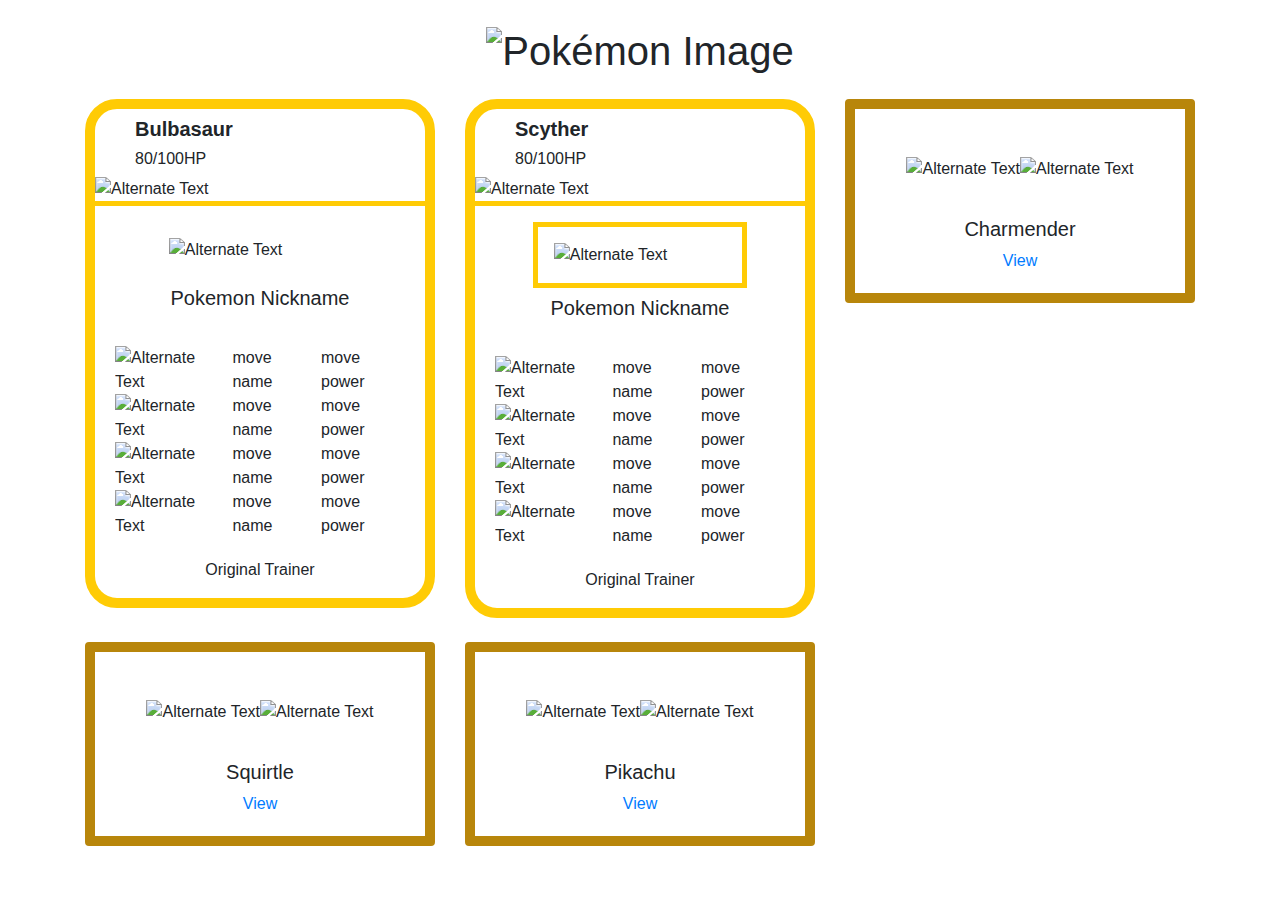
==== src/main/resources/template/index.html @ 8fb3296a "refactor(index.html): adds new card to see different models and change card background and border" ====
<!DOCTYPE html>
<html lang="en">

<head>
    <meta charset="UTF-8">
    <meta name="viewport" content="width=device-width, initial-scale=1.0">
    <title>Responsive Grid with Bootstrap - Cards</title>
    <!-- Aggiungi il link al tuo file CSS personalizzato -->
    <link rel="stylesheet" href="styles.css">
    <link href="//maxcdn.bootstrapcdn.com/bootstrap/4.1.1/css/bootstrap.min.css" rel="stylesheet" id="bootstrap-css">
    <script src="//maxcdn.bootstrapcdn.com/bootstrap/4.1.1/js/bootstrap.min.js"></script>
    <script src="//cdnjs.cloudflare.com/ajax/libs/jquery/3.2.1/jquery.min.js"></script>
</head>
<body>
<div class="container mt-4">
    <h1 class="text-center">
        <img src="https://cdn.discordapp.com/attachments/1130876162403467354/1130880734689771530/11zon_cropped.png"
             class="img-fluid" alt="Pokémon Image">
    </h1>
</div>

<div class="container">
        <div class="row my-md-4" id="ads">
            <!-- Category Card -->
            <div class="col-md-4 mb-4">
                <div class="card grass-gradient-bg" style="border: 10px solid #ffcb05; border-radius: 2em">
                    <div style="border-bottom: 5px solid #ffcb05">
                        <div class="pl-4">
                            <div class="d-flex justify-content-start px-3 pt-2 ad-title">
                                <h5 class="font-weight-bold">Bulbasaur</h5>
                            </div>
                            <div class="d-flex justify-content-start px-3 ad-title">
                                <h6>80/100HP</h6>
                            </div>
                        </div>
                        <img class="img-fluid icon-type" src="https://i.imgur.com/BtPM9xr.png" alt="Alternate Text" />
                    </div>
                    <div class="card-image d-flex justify-content-center mt-3">
                        <img class="img-fluid p-3" width="65%" src="https://raw.githubusercontent.com/PokeAPI/sprites/master/sprites/pokemon/other/home/1.png" alt="Alternate Text" />
                    </div>
                    <div class="d-flex justify-content-center mt-2">
                        <h5>Pokemon Nickname</h5>
                    </div>
                    <div class="card-body border-yellow mt-2">
                        <ul class="list-group">
                            <ul class="list-inline">
                                <div class="d-flex justify-content-between">
                                    <li class="list-inline-item">
                                        <img width="30px" height="30px" src="https://i.imgur.com/BtPM9xr.png" alt="Alternate Text" />
                                    </li>
                                    <li class="list-inline-item">move name</li>
                                    <li class="list-inline-item">move power</li>
                                </div>
                            </ul>
                            <ul class="list-inline">
                                <div class="d-flex justify-content-between">
                                    <li class="list-inline-item">
                                        <img width="30px" height="30px" src="https://i.imgur.com/WerWKO0.png" alt="Alternate Text" />
                                    </li>
                                    <li class="list-inline-item">move name</li>
                                    <li class="list-inline-item">move power</li>
                                </div>
                            </ul>
                            <ul class="list-inline">
                                <div class="d-flex justify-content-between">
                                    <li class="list-inline-item">
                                        <img width="30px" height="30px" src="https://i.imgur.com/BtPM9xr.png" alt="Alternate Text" />
                                    </li>
                                    <li class="list-inline-item">move name</li>
                                    <li class="list-inline-item">move power</li>
                                </div>
                            </ul>
                            <ul class="list-inline">
                                <div class="d-flex justify-content-between">
                                    <li class="list-inline-item">
                                        <img width="30px" height="30px" src="https://i.imgur.com/uEeFwee.png" alt="Alternate Text" />
                                    </li>
                                    <li class="list-inline-item">move name</li>
                                    <li class="list-inline-item">move power</li>
                                </div>
                            </ul>
                        </ul>
                    </div>
                    <div class="px-2 d-flex justify-content-center pokemon-trainer">
                        <p>Original Trainer</p>
                    </div>
                </div>
            </div>
            <div class="col-md-4 mb-4">
                <div class="card" style="border: 10px solid #ffcb05; border-radius: 2em">
                    <div style="border-bottom: 5px solid #ffcb05">
                        <div class="pl-4">
                            <div class="d-flex justify-content-start pt-2 px-3 ad-title">
                                    <h5 class="font-weight-bold">Scyther</h5>
                            </div>
                            <div class="d-flex justify-content-start px-3 ad-title">
                                <h6>80/100HP</h6>
                            </div>
                        </div>
                        <img class="img-fluid icon-type" src="https://i.imgur.com/2ngWiIE.png" alt="Alternate Text" />
                    </div>
                    <div class="card-image d-flex justify-content-center mt-3">
                        <img class="img-fluid ground-gradient-bg p-3" width="65%" style="border: 5px solid #ffcb05" src="https://raw.githubusercontent.com/PokeAPI/sprites/master/sprites/pokemon/other/home/123.png" alt="Alternate Text" />
                    </div>
                    <div class="d-flex justify-content-center mt-2">
                        <h5>Pokemon Nickname</h5>
                    </div>
                    <div class="card-body border-yellow mt-2">
                        <ul class="list-group">
                            <ul class="list-inline">
                                <div class="d-flex justify-content-between">
                                    <li class="list-inline-item">
                                        <img width="30px" height="30px" src="https://i.imgur.com/BtPM9xr.png" alt="Alternate Text" />
                                    </li>
                                    <li class="list-inline-item">move name</li>
                                    <li class="list-inline-item">move power</li>
                                </div>
                            </ul>
                            <ul class="list-inline">
                                <div class="d-flex justify-content-between">
                                    <li class="list-inline-item">
                                        <img width="30px" height="30px" src="https://i.imgur.com/WerWKO0.png" alt="Alternate Text" />
                                    </li>
                                    <li class="list-inline-item">move name</li>
                                    <li class="list-inline-item">move power</li>
                                </div>
                            </ul>
                            <ul class="list-inline">
                                <div class="d-flex justify-content-between">
                                    <li class="list-inline-item">
                                        <img width="30px" height="30px" src="https://i.imgur.com/BtPM9xr.png" alt="Alternate Text" />
                                    </li>
                                    <li class="list-inline-item">move name</li>
                                    <li class="list-inline-item">move power</li>
                                </div>
                            </ul>
                            <ul class="list-inline">
                                <div class="d-flex justify-content-between">
                                    <li class="list-inline-item">
                                        <img width="30px" height="30px" src="https://i.imgur.com/uEeFwee.png" alt="Alternate Text" />
                                    </li>
                                    <li class="list-inline-item">move name</li>
                                    <li class="list-inline-item">move power</li>
                                </div>
                            </ul>
                        </ul>
                    </div>
                    <div class="px-2 d-flex justify-content-center pokemon-trainer">
                        <p>Original Trainer</p>
                    </div>
                </div>
            </div>
            <div class="col-md-4 mb-4">
                <div class="card rounded fire-gradient-bg" style="border: 10px solid #b8860b">
                    <div class="card-image d-flex justify-content-center mt-5 mb-3">
                        <img class="img-fluid icon-type" src="https://i.imgur.com/PIfsuGY.png" alt="Alternate Text" />
                        <img class="img-fluid" src="https://raw.githubusercontent.com/PokeAPI/sprites/master/sprites/pokemon/other/dream-world/4.svg" alt="Alternate Text" />
                    </div>
                    <div class="card-body text-center border-yellow">
                        <div class="ad-title m-auto">
                            <h5>Charmender</h5>
                        </div>
                        <a class="ad-btn" href="#">View</a>
                    </div>
                </div>
            </div>

            <div class="col-md-4 mb-4">
                <div class="card rounded water-gradient-bg" style="border: 10px solid #b8860b">
                    <div class="card-image d-flex justify-content-center mt-5 mb-3">
                        <img class="img-fluid icon-type" src="https://i.imgur.com/AITT6dU.png" alt="Alternate Text" />
                        <img class="img-fluid" src="" alt="Alternate Text" />
                    </div>
                    <div class="card-body text-center border-yellow">
                        <div class="ad-title m-auto">
                            <h5>Squirtle</h5>
                        </div>
                        <a class="ad-btn" href="#">View</a>
                    </div>
                </div>
            </div>

            <div class="col-md-4 mb-4">
                <div class="card rounded electric-gradient-bg" style="border: 10px solid #b8860b">
                    <div class="card-image d-flex justify-content-center mt-5 mb-3">
                        <img class="img-fluid icon-type" src="https://i.imgur.com/TKgE4D4.png" alt="Alternate Text" />
                        <img class="img-fluid" src="https://raw.githubusercontent.com/PokeAPI/sprites/master/sprites/pokemon/other/dream-world/25.svg" alt="Alternate Text" />
                    </div>
                    <div class="card-body text-center border-yellow">
                        <div class="ad-title m-auto">
                            <h5>Pikachu</h5>
                        </div>
                        <a class="ad-btn" href="#">View</a>
                    </div>
                </div>
            </div>

        </div>
</div>
</body>

</html>
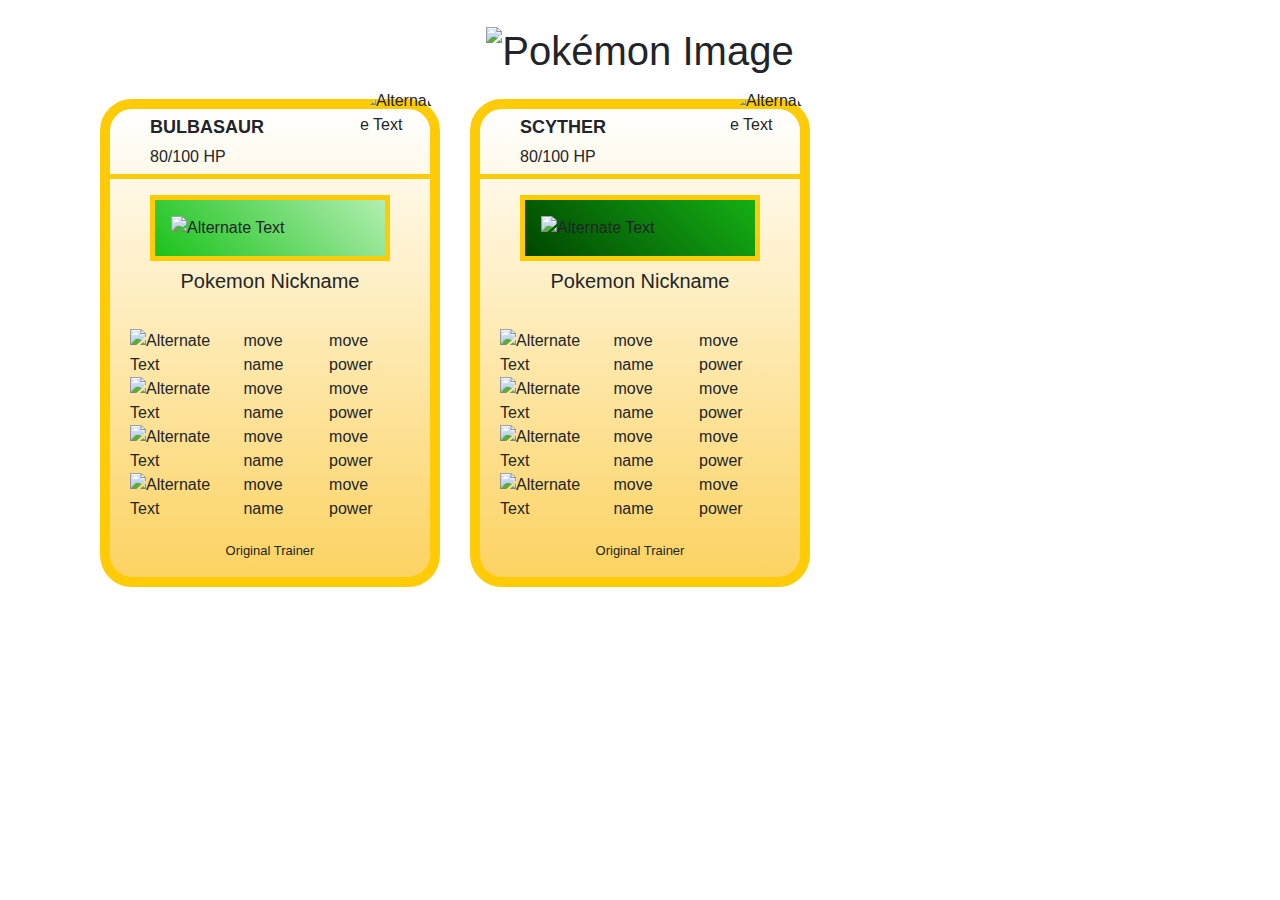
==== commit d1d33e65: "refactor(index.html - style.css): edits card style" ====
--- a/src/main/resources/template/index.html
+++ b/src/main/resources/template/index.html
@@ -22,26 +22,26 @@
 <div class="container">
         <div class="row my-md-4" id="ads">
             <!-- Category Card -->
-            <div class="col-md-4 mb-4">
-                <div class="card grass-gradient-bg" style="border: 10px solid #ffcb05; border-radius: 2em">
+            <div class="col-md-4 mb-4 ">
+                <div class="card gradient-bg" style="border: 10px solid #ffcb05; border-radius: 2em">
                     <div style="border-bottom: 5px solid #ffcb05">
                         <div class="pl-4">
                             <div class="d-flex justify-content-start px-3 pt-2 ad-title">
                                 <h5 class="font-weight-bold">Bulbasaur</h5>
                             </div>
                             <div class="d-flex justify-content-start px-3 ad-title">
-                                <h6>80/100HP</h6>
+                                <h6>80/100 HP</h6>
                             </div>
                         </div>
                         <img class="img-fluid icon-type" src="https://i.imgur.com/BtPM9xr.png" alt="Alternate Text" />
                     </div>
                     <div class="card-image d-flex justify-content-center mt-3">
-                        <img class="img-fluid p-3" width="65%" src="https://raw.githubusercontent.com/PokeAPI/sprites/master/sprites/pokemon/other/home/1.png" alt="Alternate Text" />
+                        <img class="img-fluid grass-gradient-bg p-3" width="75%" style="border: 5px solid #ffcb05" src="https://raw.githubusercontent.com/PokeAPI/sprites/master/sprites/pokemon/other/home/1.png" alt="Alternate Text" />
                     </div>
                     <div class="d-flex justify-content-center mt-2">
                         <h5>Pokemon Nickname</h5>
                     </div>
-                    <div class="card-body border-yellow mt-2">
+                    <div class="card-body mt-2">
                         <ul class="list-group">
                             <ul class="list-inline">
                                 <div class="d-flex justify-content-between">
@@ -87,25 +87,25 @@
                 </div>
             </div>
             <div class="col-md-4 mb-4">
-                <div class="card" style="border: 10px solid #ffcb05; border-radius: 2em">
+                <div class="card gradient-bg" style="border: 10px solid #ffcb05; border-radius: 2em">
                     <div style="border-bottom: 5px solid #ffcb05">
                         <div class="pl-4">
                             <div class="d-flex justify-content-start pt-2 px-3 ad-title">
                                     <h5 class="font-weight-bold">Scyther</h5>
                             </div>
                             <div class="d-flex justify-content-start px-3 ad-title">
-                                <h6>80/100HP</h6>
+                                <h6>80/100 HP</h6>
                             </div>
                         </div>
                         <img class="img-fluid icon-type" src="https://i.imgur.com/2ngWiIE.png" alt="Alternate Text" />
                     </div>
                     <div class="card-image d-flex justify-content-center mt-3">
-                        <img class="img-fluid ground-gradient-bg p-3" width="65%" style="border: 5px solid #ffcb05" src="https://raw.githubusercontent.com/PokeAPI/sprites/master/sprites/pokemon/other/home/123.png" alt="Alternate Text" />
+                        <img class="img-fluid bug-gradient-bg p-3" width="75%" style="border: 5px solid #ffcb05" src="https://raw.githubusercontent.com/PokeAPI/sprites/master/sprites/pokemon/other/home/123.png" alt="Alternate Text" />
                     </div>
                     <div class="d-flex justify-content-center mt-2">
                         <h5>Pokemon Nickname</h5>
                     </div>
-                    <div class="card-body border-yellow mt-2">
+                    <div class="card-body  mt-2">
                         <ul class="list-group">
                             <ul class="list-inline">
                                 <div class="d-flex justify-content-between">
@@ -150,51 +150,6 @@
                     </div>
                 </div>
             </div>
-            <div class="col-md-4 mb-4">
-                <div class="card rounded fire-gradient-bg" style="border: 10px solid #b8860b">
-                    <div class="card-image d-flex justify-content-center mt-5 mb-3">
-                        <img class="img-fluid icon-type" src="https://i.imgur.com/PIfsuGY.png" alt="Alternate Text" />
-                        <img class="img-fluid" src="https://raw.githubusercontent.com/PokeAPI/sprites/master/sprites/pokemon/other/dream-world/4.svg" alt="Alternate Text" />
-                    </div>
-                    <div class="card-body text-center border-yellow">
-                        <div class="ad-title m-auto">
-                            <h5>Charmender</h5>
-                        </div>
-                        <a class="ad-btn" href="#">View</a>
-                    </div>
-                </div>
-            </div>
-
-            <div class="col-md-4 mb-4">
-                <div class="card rounded water-gradient-bg" style="border: 10px solid #b8860b">
-                    <div class="card-image d-flex justify-content-center mt-5 mb-3">
-                        <img class="img-fluid icon-type" src="https://i.imgur.com/AITT6dU.png" alt="Alternate Text" />
-                        <img class="img-fluid" src="" alt="Alternate Text" />
-                    </div>
-                    <div class="card-body text-center border-yellow">
-                        <div class="ad-title m-auto">
-                            <h5>Squirtle</h5>
-                        </div>
-                        <a class="ad-btn" href="#">View</a>
-                    </div>
-                </div>
-            </div>
-
-            <div class="col-md-4 mb-4">
-                <div class="card rounded electric-gradient-bg" style="border: 10px solid #b8860b">
-                    <div class="card-image d-flex justify-content-center mt-5 mb-3">
-                        <img class="img-fluid icon-type" src="https://i.imgur.com/TKgE4D4.png" alt="Alternate Text" />
-                        <img class="img-fluid" src="https://raw.githubusercontent.com/PokeAPI/sprites/master/sprites/pokemon/other/dream-world/25.svg" alt="Alternate Text" />
-                    </div>
-                    <div class="card-body text-center border-yellow">
-                        <div class="ad-title m-auto">
-                            <h5>Pikachu</h5>
-                        </div>
-                        <a class="ad-btn" href="#">View</a>
-                    </div>
-                </div>
-            </div>
-
         </div>
 </div>
 </body>
--- a/src/main/resources/template/styles.css
+++ b/src/main/resources/template/styles.css
@@ -0,0 +1,66 @@
+@import url('https://fonts.googleapis.com/css?family=Open+Sans');
+@import url('https://fonts.googleapis.com/css?family=Montserrat');
+
+body {
+ font-family: 'Montserrat', sans-serif;
+ background-image: url('https://images6.alphacoders.com/328/thumb-1920-328013.jpg');
+ background-size: cover;
+ background-repeat: no-repeat;
+}
+
+/* Category Ads */
+
+#ads {
+ margin: 30px 0 30px 0;
+
+}
+
+#ads .icon-type {
+ position: absolute;
+ right: -10px;
+ top: -20px;
+ border-radius: 50%;
+ width: 80px;
+ height: 80px;
+}
+
+.bug-gradient-bg {
+ background: linear-gradient(45deg, #004600, #15af15);
+}
+
+.fire-gradient-bg {
+ background: linear-gradient(80deg, #FFCC66, #FF9933);
+}
+
+.water-gradient-bg {
+ background: linear-gradient(80deg, #99CCFF, #66A3FF);
+}
+
+.electric-gradient-bg {
+ background: linear-gradient(180deg, #FFFF99, #FFCC66);
+}
+
+.grass-gradient-bg {
+ background: linear-gradient(45deg, #1ac21a, #b1eeb1);
+}
+
+.gradient-bg {
+ background: linear-gradient(180deg, #ffffff, #fcd362);
+}
+
+#ads .card:hover {
+ box-shadow: 12px 15px 20px 0px rgba(46,61,73,0.15);
+ border-radius: 2em;
+ transition: all 0.3s ease;
+ transform: scale(1.3);
+ z-index: 1;
+}
+
+#ads .ad-title h5 {
+ text-transform: uppercase;
+ font-size: 18px;
+}
+
+.pokemon-trainer {
+ font-size: 13px;
+}
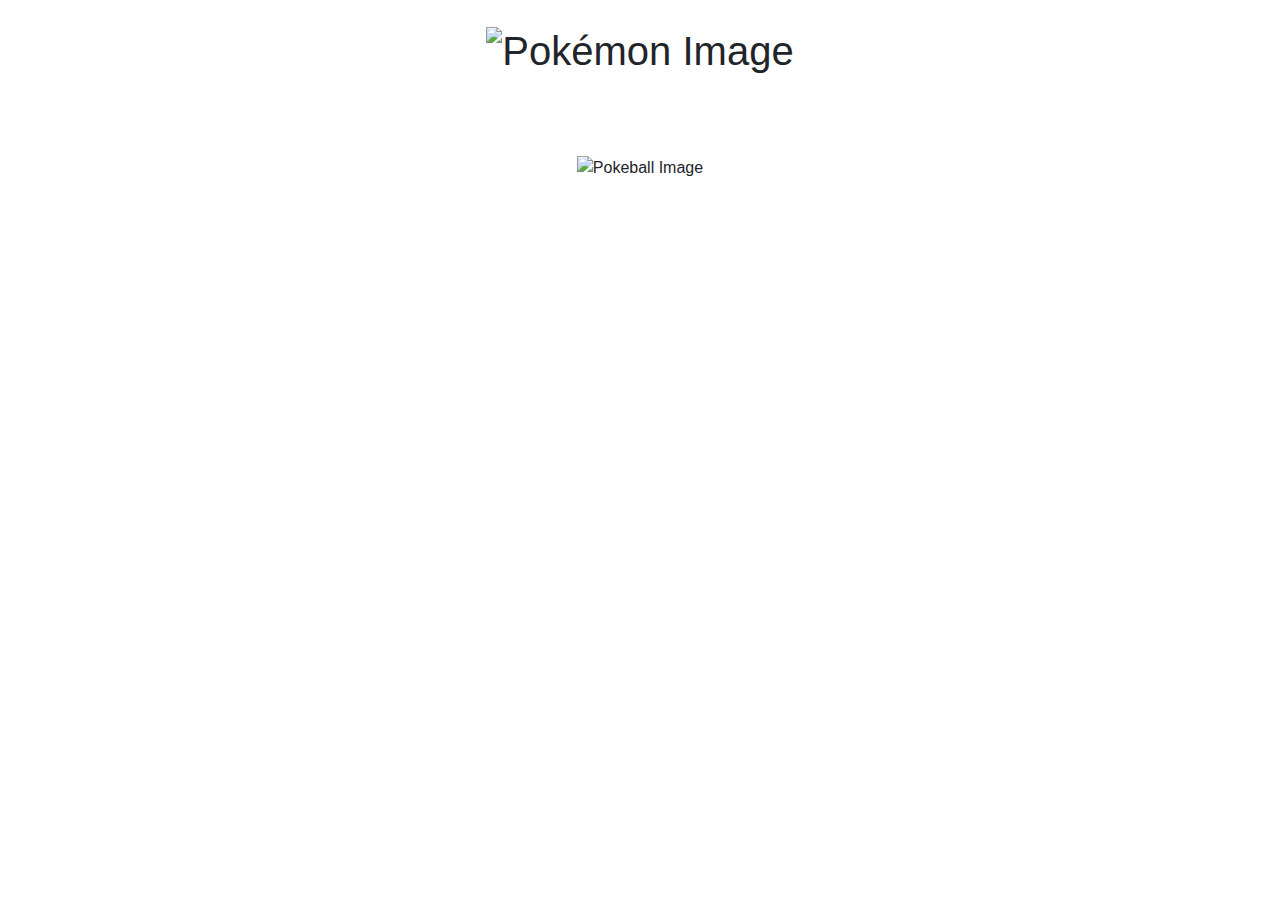
==== commit 053150bf: "refactor(style.css): adds trade-section class that uses external font with its link tag and other at" ====
--- a/src/main/resources/template/index.html
+++ b/src/main/resources/template/index.html
@@ -6,152 +6,39 @@
     <meta name="viewport" content="width=device-width, initial-scale=1.0">
     <title>Responsive Grid with Bootstrap - Cards</title>
     <!-- Aggiungi il link al tuo file CSS personalizzato -->
-    <link rel="stylesheet" href="styles.css">
+    <link rel="stylesheet" href="../css/styles.css">
     <link href="//maxcdn.bootstrapcdn.com/bootstrap/4.1.1/css/bootstrap.min.css" rel="stylesheet" id="bootstrap-css">
     <script src="//maxcdn.bootstrapcdn.com/bootstrap/4.1.1/js/bootstrap.min.js"></script>
     <script src="//cdnjs.cloudflare.com/ajax/libs/jquery/3.2.1/jquery.min.js"></script>
+    <link href="https://fonts.cdnfonts.com/css/pokemon-solid" rel="stylesheet">
 </head>
 <body>
-<div class="container mt-4">
-    <h1 class="text-center">
-        <img src="https://cdn.discordapp.com/attachments/1130876162403467354/1130880734689771530/11zon_cropped.png"
-             class="img-fluid" alt="Pokémon Image">
-    </h1>
-</div>
-
-<div class="container">
-        <div class="row my-md-4" id="ads">
-            <!-- Category Card -->
-            <div class="col-md-4 mb-4 ">
-                <div class="card gradient-bg" style="border: 10px solid #ffcb05; border-radius: 2em">
-                    <div style="border-bottom: 5px solid #ffcb05">
-                        <div class="pl-4">
-                            <div class="d-flex justify-content-start px-3 pt-2 ad-title">
-                                <h5 class="font-weight-bold">Bulbasaur</h5>
-                            </div>
-                            <div class="d-flex justify-content-start px-3 ad-title">
-                                <h6>80/100 HP</h6>
-                            </div>
-                        </div>
-                        <img class="img-fluid icon-type" src="https://i.imgur.com/BtPM9xr.png" alt="Alternate Text" />
-                    </div>
-                    <div class="card-image d-flex justify-content-center mt-3">
-                        <img class="img-fluid grass-gradient-bg p-3" width="75%" style="border: 5px solid #ffcb05" src="https://raw.githubusercontent.com/PokeAPI/sprites/master/sprites/pokemon/other/home/1.png" alt="Alternate Text" />
-                    </div>
-                    <div class="d-flex justify-content-center mt-2">
-                        <h5>Pokemon Nickname</h5>
-                    </div>
-                    <div class="card-body mt-2">
-                        <ul class="list-group">
-                            <ul class="list-inline">
-                                <div class="d-flex justify-content-between">
-                                    <li class="list-inline-item">
-                                        <img width="30px" height="30px" src="https://i.imgur.com/BtPM9xr.png" alt="Alternate Text" />
-                                    </li>
-                                    <li class="list-inline-item">move name</li>
-                                    <li class="list-inline-item">move power</li>
-                                </div>
-                            </ul>
-                            <ul class="list-inline">
-                                <div class="d-flex justify-content-between">
-                                    <li class="list-inline-item">
-                                        <img width="30px" height="30px" src="https://i.imgur.com/WerWKO0.png" alt="Alternate Text" />
-                                    </li>
-                                    <li class="list-inline-item">move name</li>
-                                    <li class="list-inline-item">move power</li>
-                                </div>
-                            </ul>
-                            <ul class="list-inline">
-                                <div class="d-flex justify-content-between">
-                                    <li class="list-inline-item">
-                                        <img width="30px" height="30px" src="https://i.imgur.com/BtPM9xr.png" alt="Alternate Text" />
-                                    </li>
-                                    <li class="list-inline-item">move name</li>
-                                    <li class="list-inline-item">move power</li>
-                                </div>
-                            </ul>
-                            <ul class="list-inline">
-                                <div class="d-flex justify-content-between">
-                                    <li class="list-inline-item">
-                                        <img width="30px" height="30px" src="https://i.imgur.com/uEeFwee.png" alt="Alternate Text" />
-                                    </li>
-                                    <li class="list-inline-item">move name</li>
-                                    <li class="list-inline-item">move power</li>
-                                </div>
-                            </ul>
-                        </ul>
-                    </div>
-                    <div class="px-2 d-flex justify-content-center pokemon-trainer">
-                        <p>Original Trainer</p>
-                    </div>
-                </div>
-            </div>
-            <div class="col-md-4 mb-4">
-                <div class="card gradient-bg" style="border: 10px solid #ffcb05; border-radius: 2em">
-                    <div style="border-bottom: 5px solid #ffcb05">
-                        <div class="pl-4">
-                            <div class="d-flex justify-content-start pt-2 px-3 ad-title">
-                                    <h5 class="font-weight-bold">Scyther</h5>
-                            </div>
-                            <div class="d-flex justify-content-start px-3 ad-title">
-                                <h6>80/100 HP</h6>
-                            </div>
-                        </div>
-                        <img class="img-fluid icon-type" src="https://i.imgur.com/2ngWiIE.png" alt="Alternate Text" />
-                    </div>
-                    <div class="card-image d-flex justify-content-center mt-3">
-                        <img class="img-fluid bug-gradient-bg p-3" width="75%" style="border: 5px solid #ffcb05" src="https://raw.githubusercontent.com/PokeAPI/sprites/master/sprites/pokemon/other/home/123.png" alt="Alternate Text" />
-                    </div>
-                    <div class="d-flex justify-content-center mt-2">
-                        <h5>Pokemon Nickname</h5>
-                    </div>
-                    <div class="card-body  mt-2">
-                        <ul class="list-group">
-                            <ul class="list-inline">
-                                <div class="d-flex justify-content-between">
-                                    <li class="list-inline-item">
-                                        <img width="30px" height="30px" src="https://i.imgur.com/BtPM9xr.png" alt="Alternate Text" />
-                                    </li>
-                                    <li class="list-inline-item">move name</li>
-                                    <li class="list-inline-item">move power</li>
-                                </div>
-                            </ul>
-                            <ul class="list-inline">
-                                <div class="d-flex justify-content-between">
-                                    <li class="list-inline-item">
-                                        <img width="30px" height="30px" src="https://i.imgur.com/WerWKO0.png" alt="Alternate Text" />
-                                    </li>
-                                    <li class="list-inline-item">move name</li>
-                                    <li class="list-inline-item">move power</li>
-                                </div>
-                            </ul>
-                            <ul class="list-inline">
-                                <div class="d-flex justify-content-between">
-                                    <li class="list-inline-item">
-                                        <img width="30px" height="30px" src="https://i.imgur.com/BtPM9xr.png" alt="Alternate Text" />
-                                    </li>
-                                    <li class="list-inline-item">move name</li>
-                                    <li class="list-inline-item">move power</li>
-                                </div>
-                            </ul>
-                            <ul class="list-inline">
-                                <div class="d-flex justify-content-between">
-                                    <li class="list-inline-item">
-                                        <img width="30px" height="30px" src="https://i.imgur.com/uEeFwee.png" alt="Alternate Text" />
-                                    </li>
-                                    <li class="list-inline-item">move name</li>
-                                    <li class="list-inline-item">move power</li>
-                                </div>
-                            </ul>
-                        </ul>
-                    </div>
-                    <div class="px-2 d-flex justify-content-center pokemon-trainer">
-                        <p>Original Trainer</p>
+    <header>
+        <div id="header" class="container mt-4">
+            <div class="row">
+                <div class="col-12 d-flex justify-content-around">
+                    <h1 class="text-center">
+                        <img src="https://cdn.discordapp.com/attachments/1130876162403467354/1130880734689771530/11zon_cropped.png"
+                             class="img-fluid" alt="Pokémon Image">
+                    </h1>
+                    <div id="trade-section" class="trade-section" style="display: none">
+                        <h4 class="text-right pr-5 mr-2">Click here to trade</h4>
+                        <img width="350px" src="../static/images/index/pokemon-trade-removebg-preview.png" alt="Trade button">
                     </div>
                 </div>
             </div>
         </div>
-</div>
+    </header>
+    <main>
+        <div class="container">
+            <div class="row my-md-4" id="pokemon-container">
+                <div class="col-md-12 text-center mt-5">
+                    <img src="../static/images/index/Pokeball.png" id="pokeball" class="img-pokeball" alt="Pokeball Image">
+                </div>
+            </div>
+        </div>
+    </main>
+    <script src="../js/index.js"></script>
 </body>
 
 </html>
--- a/src/main/resources/css/styles.css
+++ b/src/main/resources/css/styles.css
@@ -0,0 +1,135 @@
+@import url('https://fonts.googleapis.com/css?family=Open+Sans');
+@import url('https://fonts.googleapis.com/css?family=Montserrat');
+
+body {
+ font-family: 'Montserrat', sans-serif;
+ background-image: url('../static/images/index/pokemon-mystery-dungeon-squadra-soccorso-dx-recensione-cover-1620x800.jpg');
+ background-size: cover;
+ background-repeat: no-repeat;
+}
+
+.trade-section {
+    font-family: 'Pokemon Solid', sans-serif;
+    color: #ffcb05;
+    cursor: pointer;
+}
+
+.icon-type {
+ position: absolute;
+ right: -10px;
+ top: -20px;
+ border-radius: 50%;
+ width: 80px;
+ height: 80px;
+}
+
+.bug-gradient-bg {
+ background: linear-gradient(45deg, #1c4b27, #3c9950);
+}
+
+.poison-gradient-bg {
+    background: linear-gradient(45deg, #5e2d89, #9b69da);
+}
+
+.steel-gradient-bg {
+    background: linear-gradient(45deg, #60756e, #42be94);
+}
+
+.fire-gradient-bg {
+ background: linear-gradient(45deg, #ac1d27, #fc4c59);
+}
+
+.water-gradient-bg {
+ background: linear-gradient(45deg, #99CCFF, #66A3FF);
+}
+
+.electric-gradient-bg {
+ background: linear-gradient(45deg, #e2e42b, #f9fa72);
+}
+
+.grass-gradient-bg {
+ background: linear-gradient(45deg, #167b3d, #25cb53);
+}
+
+.psychic-gradient-bg {
+    background: linear-gradient(45deg, #a42a6b, #f71e93);
+}
+
+.normal-gradient-bg {
+    background: linear-gradient(45deg, #74535a, #c999a7);
+}
+
+.ice-gradient-bg {
+    background: linear-gradient(45deg, #87d1f5, #d8f1fc);
+}
+
+.ghost-gradient-bg {
+    background: linear-gradient(45deg, #32336b, #906791);
+}
+
+.flying-gradient-bg {
+    background: linear-gradient(45deg, #4b677d, #93b2c7);
+}
+
+.fighting-gradient-bg {
+    background: linear-gradient(45deg, #9a4026, #ef6139);
+}
+
+.fairy-gradient-bg {
+    background: linear-gradient(45deg, #971946, #e81467);
+}
+
+.dragon-gradient-bg {
+    background: linear-gradient(45deg, #448a94, #62cbd8);
+}
+
+.dark-gradient-bg {
+    background: linear-gradient(45deg, #030708, #595a78);
+}
+
+.rock-gradient-bg {
+    background: linear-gradient(45deg, #49180a, #8b3e22);
+}
+
+.ground-gradient-bg {
+    background: linear-gradient(45deg, #a7702d, #6e491f);
+}
+
+.gradient-bg {
+ background: linear-gradient(180deg, #ffffff, #fcd362);
+}
+
+#pokemon-container .card:hover {
+ box-shadow: 12px 15px 20px 0px rgba(46,61,73,0.15);
+ border-radius: 2em;
+ transition: all 0.3s ease;
+ transform: scale(1.3);
+ z-index: 1;
+}
+
+#pokemon-container .ad-title h5 {
+ text-transform: uppercase;
+ font-size: 22px;
+}
+
+.pokemon-trainer {
+ font-size: 20px;
+}
+
+.move-font-size {
+    font-size: 20px;
+}
+
+@keyframes shake {
+    0%, 100% { transform: translateX(0) rotateZ(0); }
+    10%, 30%, 50%, 70%, 90% { transform: translateX(-5px) rotateZ(-5deg); }
+    20%, 40%, 60%, 80% { transform: translateX(5px) rotateZ(5deg); }
+  }
+  
+#pokeball {
+    cursor: pointer;
+    animation: shake 2s infinite;
+    height: auto;
+    max-width: 25%;
+}
+  